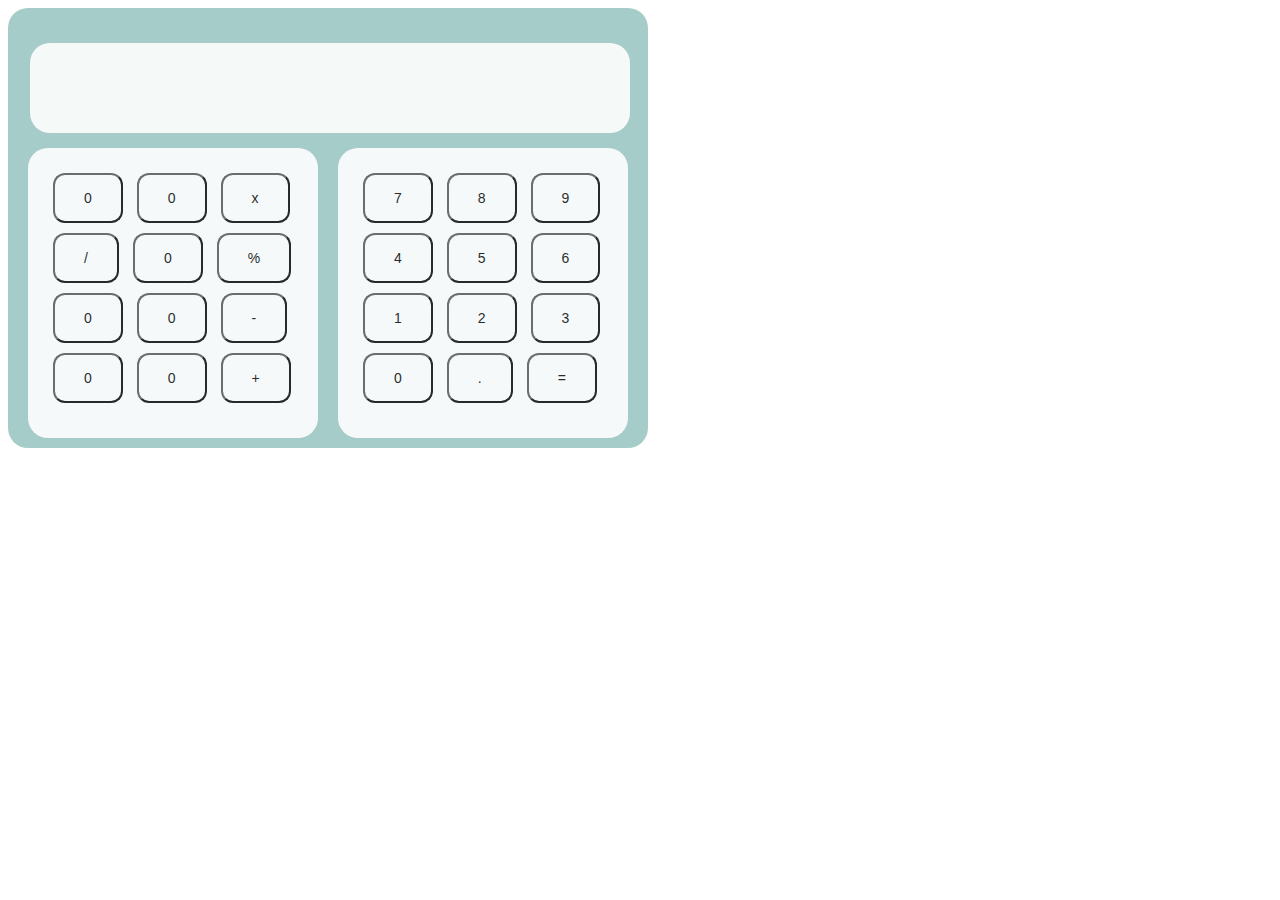
==== calc.html @ 3d2c9dfe "Primeros pasos" ====
<!DOCTYPE html>
<html>
  <head>
    <meta charset="utf-8">
    <title>Practica 2 : Calculadora</title>
    <script type="text/javascript" src="calc.js"></script>
    <link rel="stylesheet" href="./style.css" type="text/css">
  </head>
  <body onload="init()">

    <div class="ex1">
      <div class="ex2">
      </div >
      <div class="ex4">
        <button class="button button1">0</button>
        <button class="button button1">0</button>
        <button class="button button1">x</button>
        <br>
        <button class="button button1">/</button>
        <button class="button button1">0</button>
        <button class="button button1">%</button>
        <br>
        <button class="button button1">0</button>
        <button class="button button1">0</button>
        <button class="button button1">-</button>
        <br>
        <button class="button button1">0</button>
        <button class="button button1">0</button>
        <button class="button button1">+</button>
      </div>
      <div class="ex3">
        <input type="button" name="7" class="button button1" id="7" value="7" onclick="num(this)" />
        <input type="button" name="8" class="button button1" id="8" value="8" onclick="num(this)" />
        <input type="button" name="9" class="button button1" id="9" value="9" onclick="num(this)" />
        <br>
        <input type="button" name="4" class="button button1" id="4" value="4" onclick="num(this)" />
        <input type="button" name="5" class="button button1" id="5" value="5" onclick="num(this)" />
        <input type="button" name="6" class="button button1" id="6" value="6" onclick="num(this)" />
        <br>
        <input type="button" name="1" class="button button1" id="1" value="1" onclick="num(this)" />
        <input type="button" name="2" class="button button1" id="2" value="2" onclick="num(this)" />
        <input type="button" name="3" class="button button1" id="3" value="3" onclick="num(this)" />
        <br>
        <input type="button" name="0" class="button button1" id="0" value="0" onclick="num(this)" />
        <button class="button button1">. </button>
        <button class="button button1">=</button>
      </div>
    </div>
  </body>
</html>
---- style.css ----
div.ex1{  border-radius: 20px;
  padding: 20px;
  left: 600px;
  width: 600px;
  height: 400px;
  margin-right:auto;
  background-color: #9DC7C4;
  opacity: 0.9;
  filter: alpha(opacity=90);
}

div.ex2{  border-radius: 20px;
  padding: 40px;
  width: 520px;
  height: 10px;
  margin-right: auto;
  background-color: #FFFFFF;
  opacity: 0.9;
  filter: alpha(opacity=90);
  margin: 15px 2px;
}

div.ex3{  border-radius: 20px;
  padding: 20px;
  width: 250px;
  height: 250px;
  margin-left: auto;
  background-color: #FFFFFF;
  opacity: 0.9;
  filter: alpha(opacity=90);
}

div.ex4{  border-radius: 20px;
  padding: 20px;
  width: 250px;
  height: 250px;
  float: left;
  background-color: #FFFFFF;
  opacity: 0.9;
  filter: alpha(opacity=90);
}
.button {
  background-color: #FFFFFF;
  border-color: : #9DC7C4;
  color: black;
  padding: 15px 29px;
  text-decoration: none;
  display: inline-block;
  font-size: 14px;
  margin: 5px 5px 5px;
  cursor: pointer;
  border-radius: 12px;

}
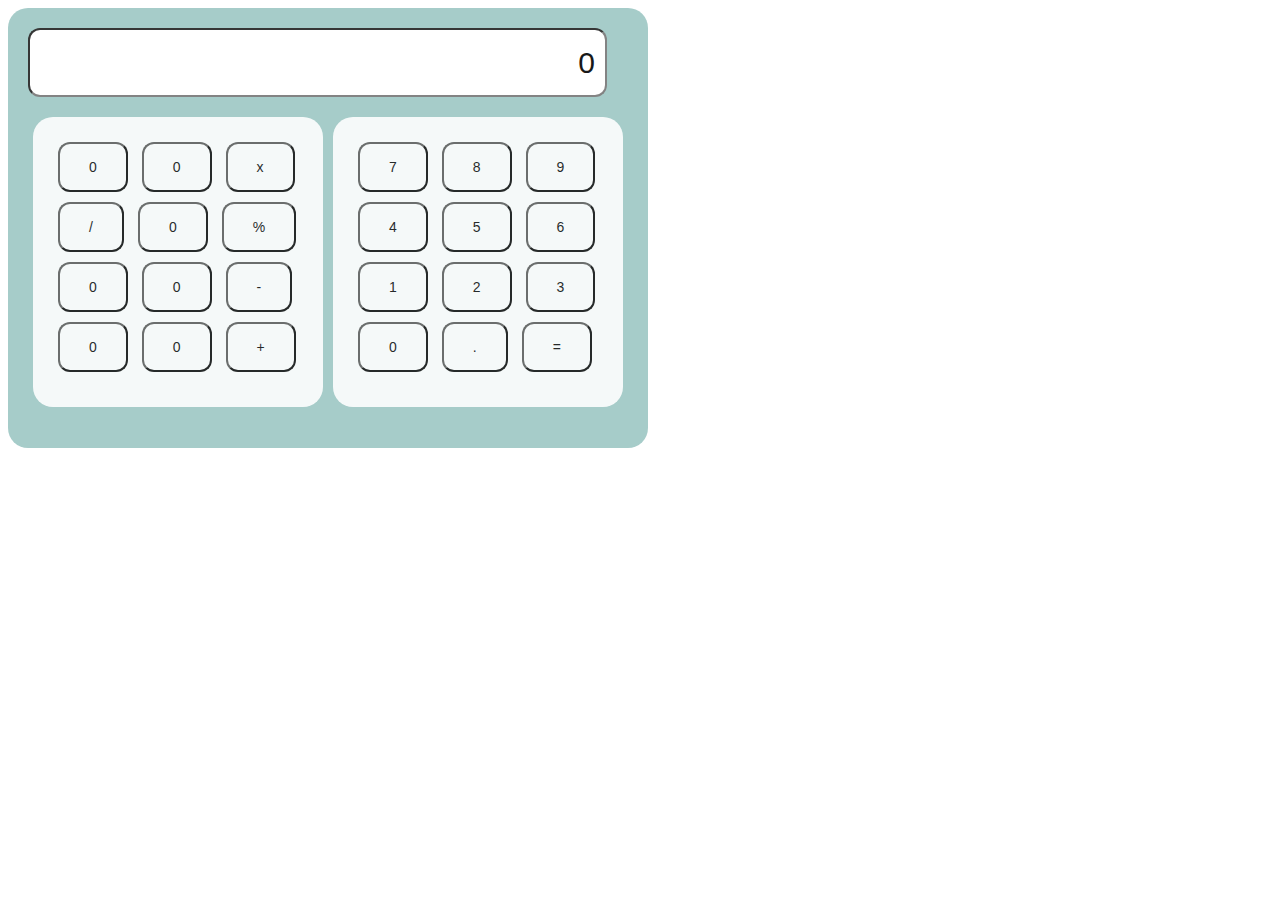
==== commit 5f8b3463: "Nueva estructura" ====
--- a/calc.html
+++ b/calc.html
@@ -7,26 +7,26 @@
     <link rel="stylesheet" href="./style.css" type="text/css">
   </head>
   <body onload="init()">
+    <div class="ex1">
 
-    <div class="ex1">
-      <div class="ex2">
-      </div >
+        <input type="text" id="valor_numero" maxlength="20" value=" 0" class="numero" >
+
       <div class="ex4">
         <button class="button button1">0</button>
         <button class="button button1">0</button>
-        <button class="button button1">x</button>
+        <input type="button" name="x" class="button button1" id="x" value="x" onclick="operation(this)" />
         <br>
-        <button class="button button1">/</button>
+        <input type="button" name="/" class="button button1" id="/" value="/" onclick="operation(this)" />
         <button class="button button1">0</button>
-        <button class="button button1">%</button>
+        <input type="button" name="%" class="button button1" id="%" value="%" onclick="operation(this)" />
         <br>
         <button class="button button1">0</button>
         <button class="button button1">0</button>
-        <button class="button button1">-</button>
+        <input type="button" name="-" class="button button1" id="-" value="-" onclick="operation(this)" />
         <br>
         <button class="button button1">0</button>
         <button class="button button1">0</button>
-        <button class="button button1">+</button>
+        <input type="button" name="+" class="button button1" id="+" value="+" onclick="operation(this)" />
       </div>
       <div class="ex3">
         <input type="button" name="7" class="button button1" id="7" value="7" onclick="num(this)" />
@@ -42,8 +42,8 @@
         <input type="button" name="3" class="button button1" id="3" value="3" onclick="num(this)" />
         <br>
         <input type="button" name="0" class="button button1" id="0" value="0" onclick="num(this)" />
-        <button class="button button1">. </button>
-        <button class="button button1">=</button>
+        <input type="button" name="." class="button button1" id="." value="." onclick="num(this)" />
+        <input type="button" name="=" class="button button1" id="=" value="=" onclick="result(this)" />
       </div>
     </div>
   </body>
--- a/style.css
+++ b/style.css
@@ -24,6 +24,7 @@
   padding: 20px;
   width: 250px;
   height: 250px;
+  margin: 20px 5px;
   margin-left: auto;
   background-color: #FFFFFF;
   opacity: 0.9;
@@ -37,6 +38,7 @@
   float: left;
   background-color: #FFFFFF;
   opacity: 0.9;
+  margin: 20px 5px;
   filter: alpha(opacity=90);
 }
 .button {
@@ -52,3 +54,12 @@
   border-radius: 12px;
 
 }
+.numero{
+  color: black;
+  border-radius: 12px;
+  padding: 10px 10px 10px;
+  width: 555px;
+  line-height: 45px;
+  font-size: 30px;
+  text-align: right;
+}
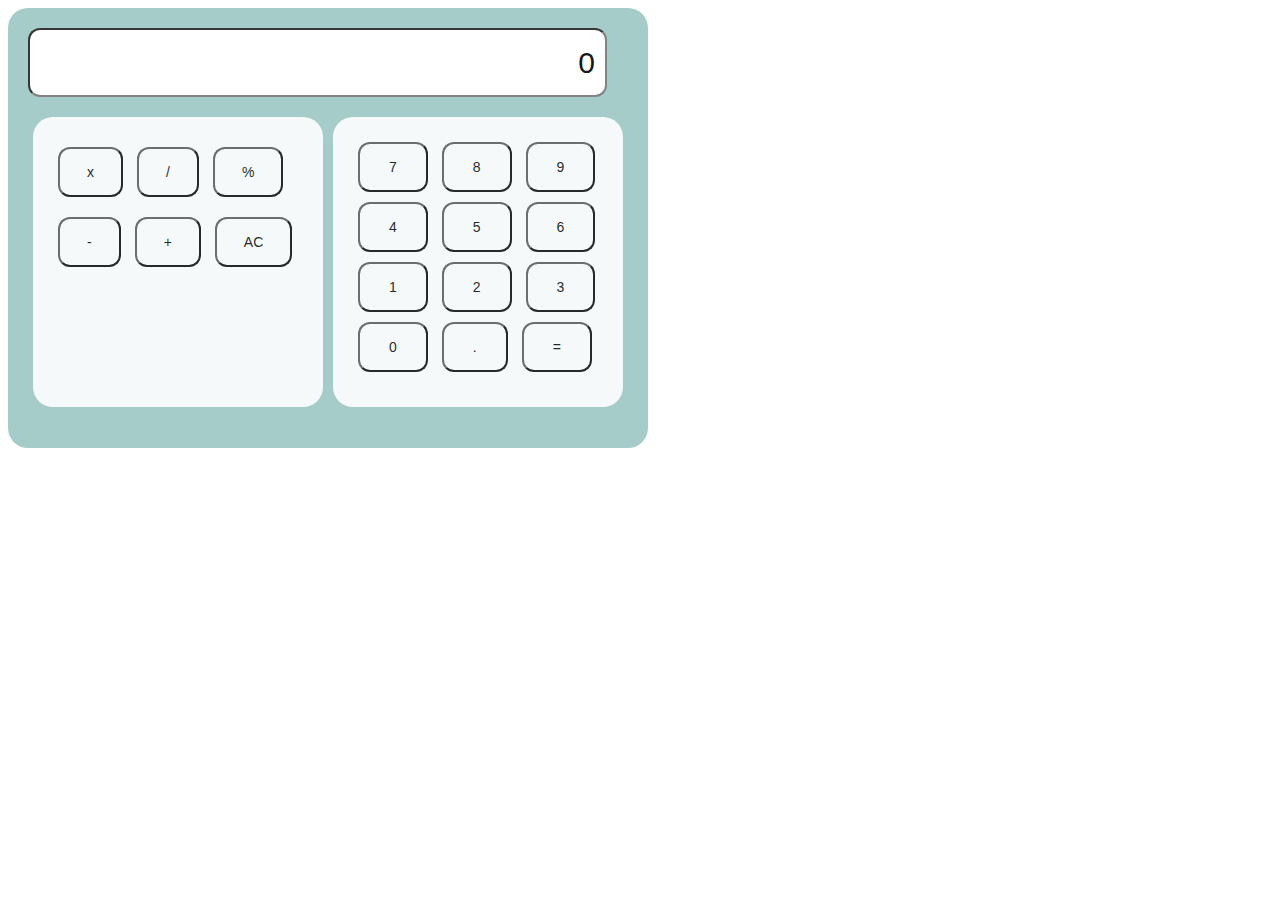
==== commit aeac5932: "último retoque" ====
--- a/calc.html
+++ b/calc.html
@@ -8,42 +8,31 @@
   </head>
   <body onload="init()">
     <div class="ex1">
-
-        <input type="text" id="valor_numero" maxlength="20" value=" 0" class="numero" >
-
+      <input type="text" id="valor_numero" maxlength="20" value=" 0" class="numero" >
       <div class="ex4">
-        <button class="button button1">0</button>
-        <button class="button button1">0</button>
-        <input type="button" name="x" class="button button1" id="x" value="x" onclick="operation(this)" />
-        <br>
-        <input type="button" name="/" class="button button1" id="/" value="/" onclick="operation(this)" />
-        <button class="button button1">0</button>
-        <input type="button" name="%" class="button button1" id="%" value="%" onclick="operation(this)" />
-        <br>
-        <button class="button button1">0</button>
-        <button class="button button1">0</button>
-        <input type="button" name="-" class="button button1" id="-" value="-" onclick="operation(this)" />
-        <br>
-        <button class="button button1">0</button>
-        <button class="button button1">0</button>
-        <input type="button" name="+" class="button button1" id="+" value="+" onclick="operation(this)" />
+        <input type="button" name="x" class="buttonO " id="x" value="x" onclick="operation(this)" />
+        <input type="button" name="/" class="buttonO " id="/" value="/" onclick="operation(this)" />
+        <input type="button" name="%" class="buttonO " id="%" value="%" onclick="operation(this)" />
+        <input type="button" name="-" class="buttonO " id="-" value="-" onclick="operation(this)" />
+        <input type="button" name="+" class="buttonO " id="+" value="+" onclick="operation(this)" />
+        <input type="button" name="+" class="buttonO " id="AC" value="AC" onclick="operation(this)" />
       </div>
       <div class="ex3">
-        <input type="button" name="7" class="button button1" id="7" value="7" onclick="num(this)" />
-        <input type="button" name="8" class="button button1" id="8" value="8" onclick="num(this)" />
-        <input type="button" name="9" class="button button1" id="9" value="9" onclick="num(this)" />
+        <input type="button" name="7" class="button" id="7" value="7" onclick="num(this)" />
+        <input type="button" name="8" class="button" id="8" value="8" onclick="num(this)" />
+        <input type="button" name="9" class="button" id="9" value="9" onclick="num(this)" />
         <br>
-        <input type="button" name="4" class="button button1" id="4" value="4" onclick="num(this)" />
-        <input type="button" name="5" class="button button1" id="5" value="5" onclick="num(this)" />
-        <input type="button" name="6" class="button button1" id="6" value="6" onclick="num(this)" />
+        <input type="button" name="4" class="button" id="4" value="4" onclick="num(this)" />
+        <input type="button" name="5" class="button" id="5" value="5" onclick="num(this)" />
+        <input type="button" name="6" class="button" id="6" value="6" onclick="num(this)" />
         <br>
-        <input type="button" name="1" class="button button1" id="1" value="1" onclick="num(this)" />
-        <input type="button" name="2" class="button button1" id="2" value="2" onclick="num(this)" />
-        <input type="button" name="3" class="button button1" id="3" value="3" onclick="num(this)" />
+        <input type="button" name="1" class="button" id="1" value="1" onclick="num(this)" />
+        <input type="button" name="2" class="button" id="2" value="2" onclick="num(this)" />
+        <input type="button" name="3" class="button" id="3" value="3" onclick="num(this)" />
         <br>
-        <input type="button" name="0" class="button button1" id="0" value="0" onclick="num(this)" />
-        <input type="button" name="." class="button button1" id="." value="." onclick="num(this)" />
-        <input type="button" name="=" class="button button1" id="=" value="=" onclick="result(this)" />
+        <input type="button" name="0" class="button" id="0" value="0" onclick="num(this)" />
+        <input type="button" name="." class="button" id="." value="." onclick="num(this)" />
+        <input type="button" name="=" class="button" id="=" value="=" onclick="result(this)" />
       </div>
     </div>
   </body>
--- a/style.css
+++ b/style.css
@@ -52,8 +52,22 @@
   margin: 5px 5px 5px;
   cursor: pointer;
   border-radius: 12px;
+}
 
+.buttonO {
+  background-color: #FFFFFF;
+  border-color: : #9DC7C4;
+  color: black;
+  padding: 15px 27px;
+  text-decoration: none;
+  display: inline-block;
+  font-size: 14px;
+  margin: 10px 5px 10px;
+  cursor: pointer;
+  border-radius: 12px;
 }
+
+
 .numero{
   color: black;
   border-radius: 12px;
